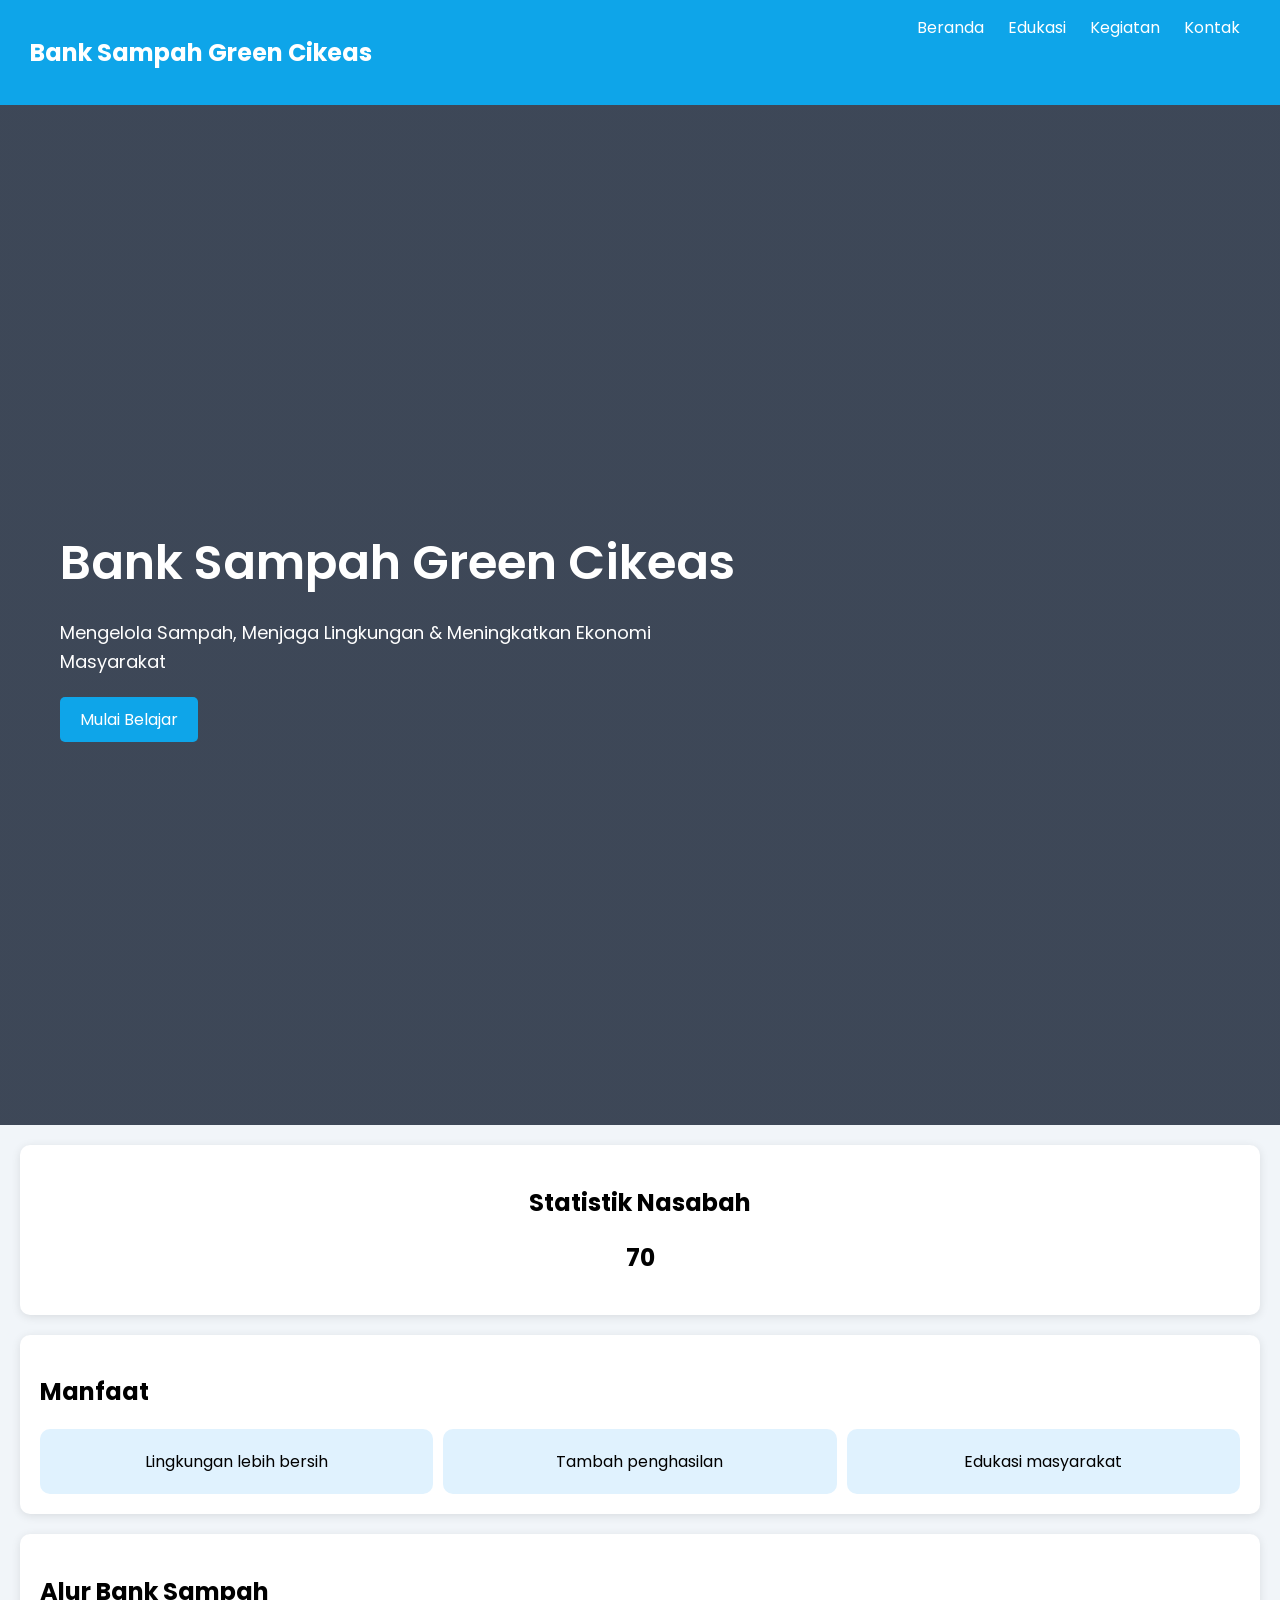
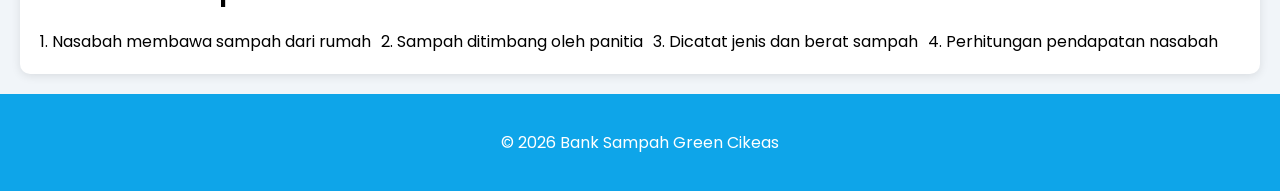
==== index.html @ a2260f77 "Update index.html" ====
<!DOCTYPE html>
<html lang="id">
<head>
<meta charset="UTF-8">
<meta name="viewport" content="width=device-width, initial-scale=1.0">
<title>Bank Sampah Green Cikeas</title>
<link href="https://fonts.googleapis.com/css2?family=Poppins:wght@300;400;600&display=swap" rel="stylesheet">
<link rel="stylesheet" href="style.css">
</head>
<body>

<nav class="navbar">
    <h2>Bank Sampah Green Cikeas</h2>
    <div>
        <a href="index.html">Beranda</a>
        <a href="edukasi.html">Edukasi</a>
        <a href="kegiatan.html">Kegiatan</a>
        <a href="kontak.html">Kontak</a>
    </div>
</nav>

<section class="hero">
    <div class="hero-content">
        <h1>Bank Sampah Green Cikeas</h1>
        <p>Mengelola Sampah, Menjaga Lingkungan & Meningkatkan Ekonomi Masyarakat</p>
        <a href="edukasi.html" class="btn">Mulai Belajar</a>
    </div>
</section>

<section class="card center">
    <h2>Statistik Nasabah</h2>
    <h1 id="counter">0</h1>
</section>

<section class="card">
    <h2>Manfaat</h2>
    <div class="grid">
        <div class="box">Lingkungan lebih bersih</div>
        <div class="box">Tambah penghasilan</div>
        <div class="box">Edukasi masyarakat</div>
    </div>
</section>

<section class="card">
    <h2>Alur Bank Sampah</h2>
    <div class="timeline">
        <div>1. Nasabah membawa sampah dari rumah</div>
        <div>2. Sampah ditimbang oleh panitia</div>
        <div>3. Dicatat jenis dan berat sampah</div>
        <div>4. Perhitungan pendapatan nasabah</div>
    </div>
</section>

<footer>
<p>© 2026 Bank Sampah Green Cikeas</p>
</footer>

<script>
let count=0,target=120;
let el=document.getElementById('counter');
let i=setInterval(()=>{
 if(count>=target) clearInterval(i);
 else el.innerText=++count;
},20);
</script>

</body>
</html>
---- style.css ----
body{
font-family:Poppins;
margin:0;
background:#f1f5f9;
}

.navbar{
display:flex;
justify-content:space-between;
padding:15px 30px;
background:#0ea5e9;
color:white;
}

.navbar a{
color:white;
margin:0 10px;
text-decoration:none;
}

.hero {
    height: 100vh;
    background: linear-gradient(rgba(30,41,59,0.85), rgba(30,41,59,0.85)),
    url('https://images.unsplash.com/photo-1581578731548-c64695cc6952');
    background-size: cover;
    background-position: center;

    display: flex;
    align-items: center;
    padding: 60px;
    color: white;
}

.hero-content {
    max-width: 700px;
}

.hero h1 {
    font-size: 48px;
    font-weight: 600;
    margin-bottom: 20px;
}

.hero p {
    font-size: 18px;
    line-height: 1.6;
    margin-bottom: 20px;
}

.btn {
    background: #0ea5e9;
    color: white;
    padding: 10px 20px;
    border-radius: 5px;
    text-decoration: none;
    display: inline-block;
}

.card{
background:white;
padding:20px;
margin:20px;
border-radius:10px;
box-shadow:0 2px 10px rgba(0,0,0,0.1);
}

.center{text-align:center}

.grid{
display:flex;
gap:10px;
}

.box{
flex:1;
padding:20px;
background:#e0f2fe;
border-radius:10px;
text-align:center;
}

.timeline{
display:flex;
gap:10px;
}

footer{
text-align:center;
padding:20px;
background:#0ea5e9;
color:white;
}
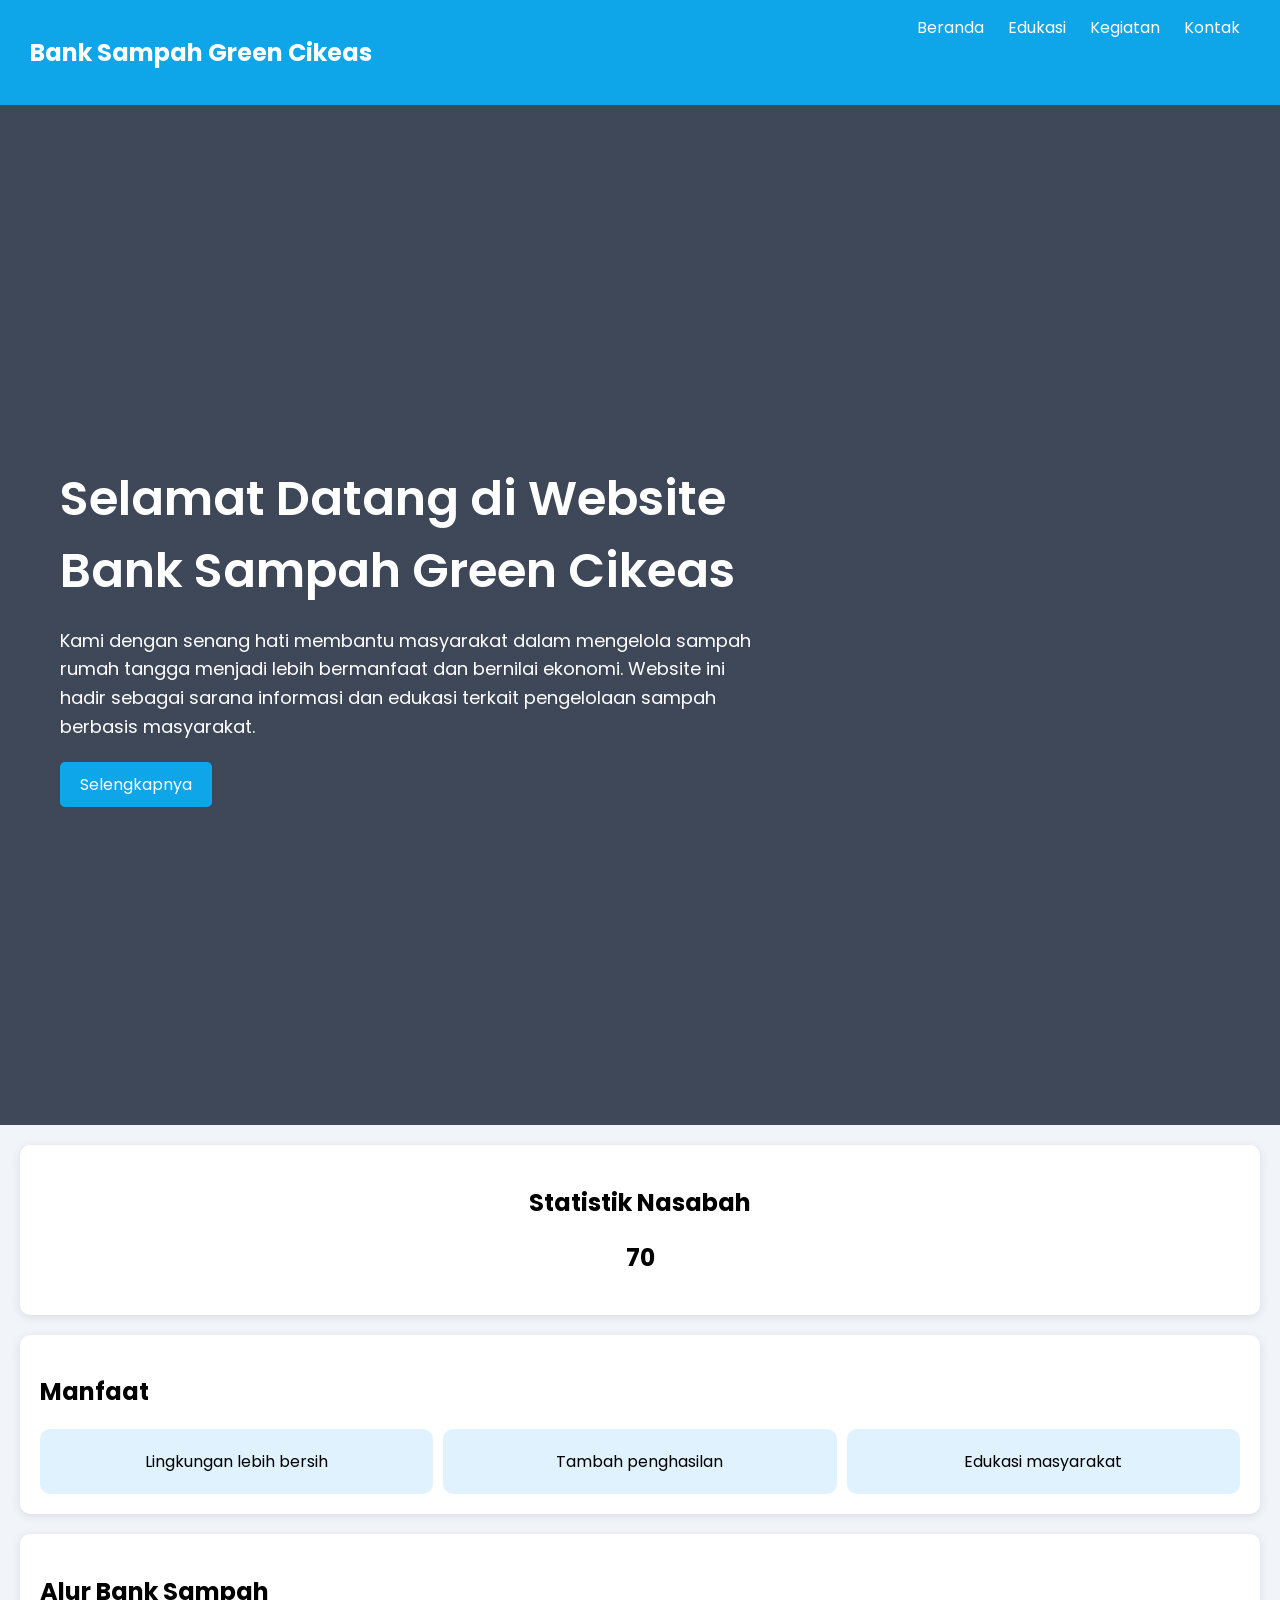
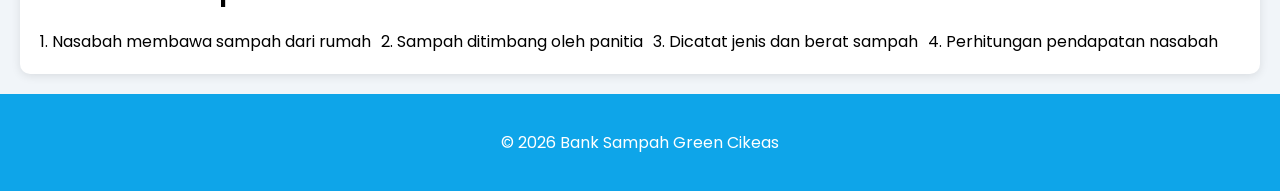
==== commit e16a0cd1: "Update index.html" ====
--- a/index.html
+++ b/index.html
@@ -21,9 +21,15 @@
 
 <section class="hero">
     <div class="hero-content">
-        <h1>Bank Sampah Green Cikeas</h1>
-        <p>Mengelola Sampah, Menjaga Lingkungan & Meningkatkan Ekonomi Masyarakat</p>
-        <a href="edukasi.html" class="btn">Mulai Belajar</a>
+        <h1>Selamat Datang di Website<br>Bank Sampah Green Cikeas</h1>
+
+        <p>
+            Kami dengan senang hati membantu masyarakat dalam mengelola sampah rumah tangga
+            menjadi lebih bermanfaat dan bernilai ekonomi.
+            Website ini hadir sebagai sarana informasi dan edukasi terkait pengelolaan sampah berbasis masyarakat.
+        </p>
+
+        <a href="edukasi.html" class="btn">Selengkapnya</a>
     </div>
 </section>
 
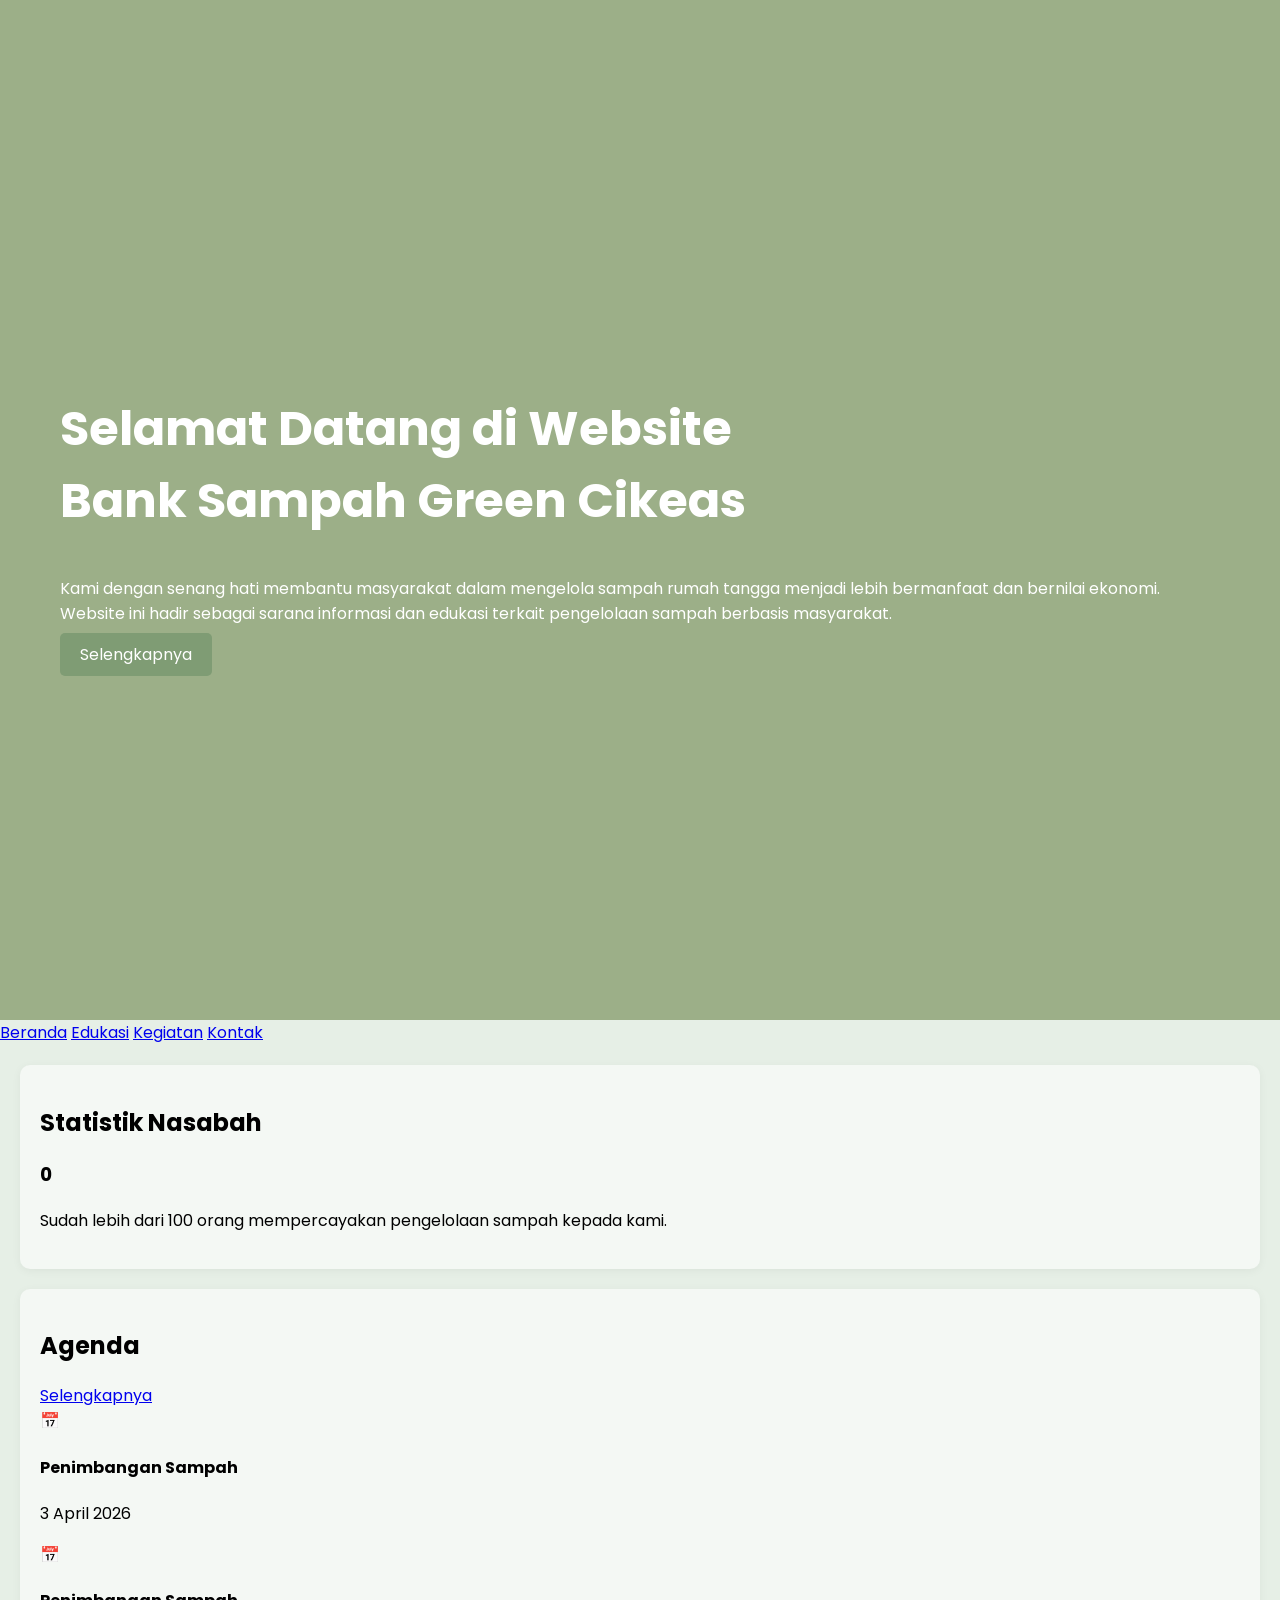
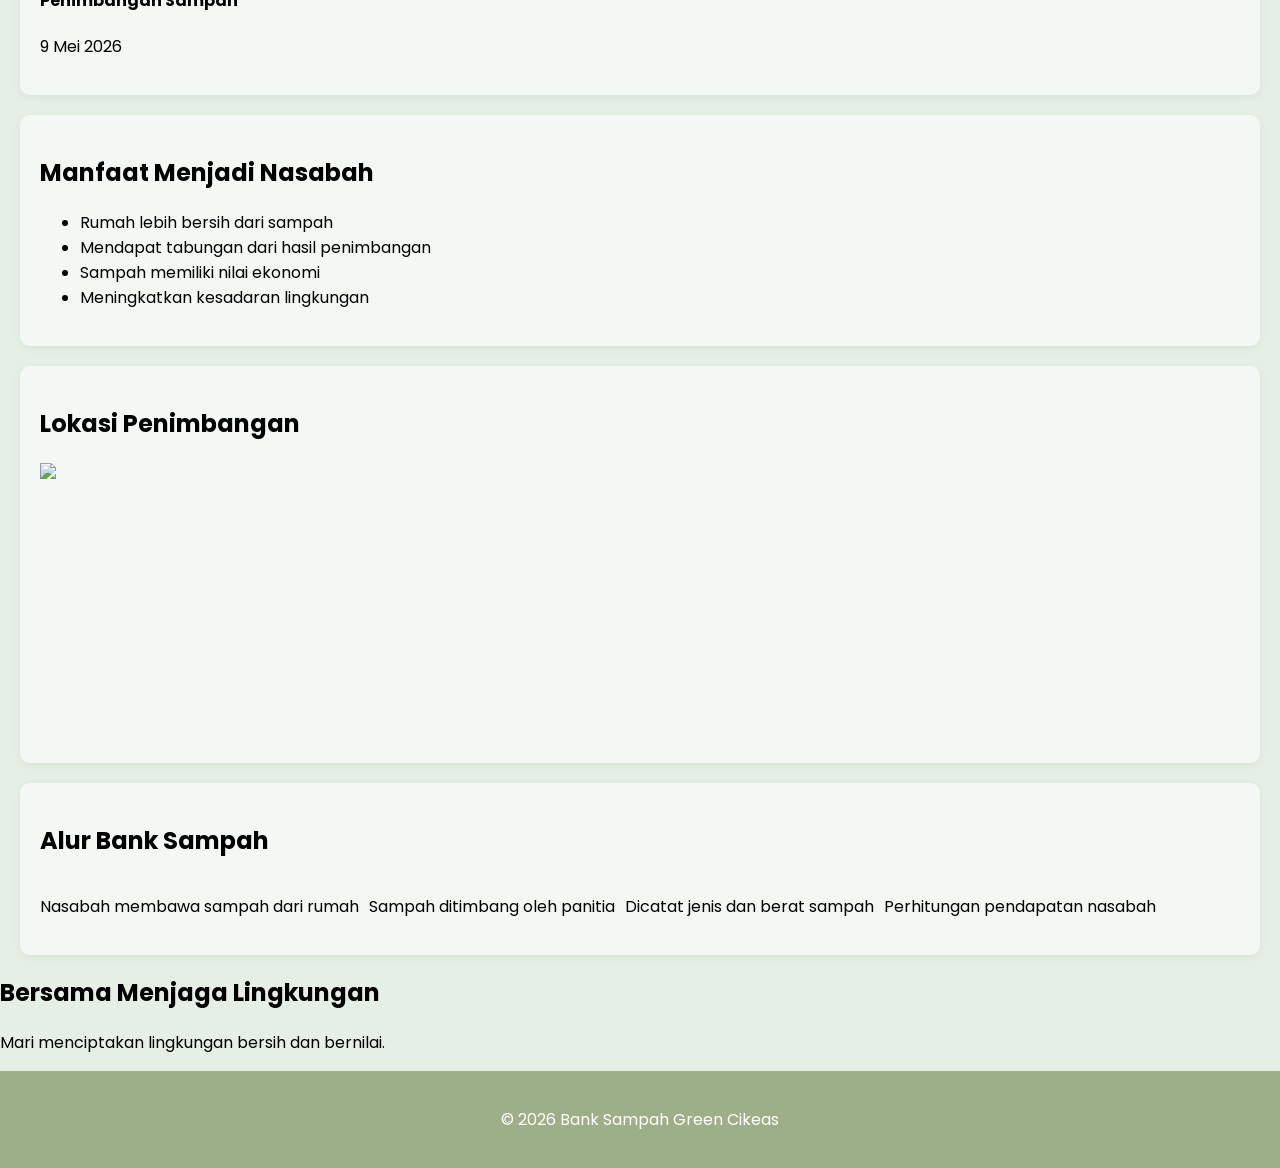
==== commit 9aeef5a6: "Update index.html" ====
--- a/index.html
+++ b/index.html
@@ -3,71 +3,143 @@
 <head>
 <meta charset="UTF-8">
 <meta name="viewport" content="width=device-width, initial-scale=1.0">
+
 <title>Bank Sampah Green Cikeas</title>
+
 <link href="https://fonts.googleapis.com/css2?family=Poppins:wght@300;400;600&display=swap" rel="stylesheet">
 <link rel="stylesheet" href="style.css">
+
 </head>
 <body>
 
-<nav class="navbar">
-    <h2>Bank Sampah Green Cikeas</h2>
-    <div>
-        <a href="index.html">Beranda</a>
-        <a href="edukasi.html">Edukasi</a>
-        <a href="kegiatan.html">Kegiatan</a>
-        <a href="kontak.html">Kontak</a>
-    </div>
-</nav>
+<!-- HERO / SELAMAT DATANG -->
+<section class="hero">
+    <div class="overlay">
+        <div class="hero-content">
+            <h1>Selamat Datang di Website<br>Bank Sampah Green Cikeas</h1>
 
-<section class="hero">
-    <div class="hero-content">
-        <h1>Selamat Datang di Website<br>Bank Sampah Green Cikeas</h1>
+            <p>
+                Kami dengan senang hati membantu masyarakat dalam mengelola sampah rumah tangga
+                menjadi lebih bermanfaat dan bernilai ekonomi. Website ini hadir sebagai sarana
+                informasi dan edukasi terkait pengelolaan sampah berbasis masyarakat.
+            </p>
 
-        <p>
-            Kami dengan senang hati membantu masyarakat dalam mengelola sampah rumah tangga
-            menjadi lebih bermanfaat dan bernilai ekonomi.
-            Website ini hadir sebagai sarana informasi dan edukasi terkait pengelolaan sampah berbasis masyarakat.
-        </p>
-
-        <a href="edukasi.html" class="btn">Selengkapnya</a>
+            <a href="#" class="btn">Selengkapnya</a>
+        </div>
     </div>
 </section>
 
-<section class="card center">
+<!-- NAV -->
+<nav>
+    <a href="index.html">Beranda</a>
+    <a href="edukasi.html">Edukasi</a>
+    <a href="kegiatan.html">Kegiatan</a>
+    <a href="kontak.html">Kontak</a>
+</nav>
+
+<!-- STATISTIK -->
+<section class="card">
     <h2>Statistik Nasabah</h2>
-    <h1 id="counter">0</h1>
+    <h3 id="counter">0</h3>
+    <p>Sudah lebih dari 100 orang mempercayakan pengelolaan sampah kepada kami.</p>
 </section>
 
+<!-- AGENDA (STYLE GAMBAR 1) -->
 <section class="card">
-    <h2>Manfaat</h2>
-    <div class="grid">
-        <div class="box">Lingkungan lebih bersih</div>
-        <div class="box">Tambah penghasilan</div>
-        <div class="box">Edukasi masyarakat</div>
+    <div class="agenda-header">
+        <h2>Agenda</h2>
+        <a href="#" class="btn-small">Selengkapnya</a>
+    </div>
+
+    <div class="agenda-list">
+        <div class="agenda-item">
+            <div class="icon">📅</div>
+            <div>
+                <h4>Penimbangan Sampah</h4>
+                <p>3 April 2026</p>
+            </div>
+        </div>
+
+        <div class="agenda-item">
+            <div class="icon">📅</div>
+            <div>
+                <h4>Penimbangan Sampah</h4>
+                <p>9 Mei 2026</p>
+            </div>
+        </div>
     </div>
 </section>
 
+<!-- MANFAAT -->
+<section class="card">
+    <h2>Manfaat Menjadi Nasabah</h2>
+    <ul>
+        <li>Rumah lebih bersih dari sampah</li>
+        <li>Mendapat tabungan dari hasil penimbangan</li>
+        <li>Sampah memiliki nilai ekonomi</li>
+        <li>Meningkatkan kesadaran lingkungan</li>
+    </ul>
+</section>
+
+<!-- LOKASI -->
+<section class="card">
+    <h2>Lokasi Penimbangan</h2>
+    <img src="https://via.placeholder.com/600x300">
+    <iframe src="https://maps.google.com/maps?q=cikeas&t=&z=13&ie=UTF8&iwloc=&output=embed"
+        width="100%" height="250" style="border:0;"></iframe>
+</section>
+
+<!-- ALUR (STYLE GAMBAR 3) -->
 <section class="card">
     <h2>Alur Bank Sampah</h2>
+
     <div class="timeline">
-        <div>1. Nasabah membawa sampah dari rumah</div>
-        <div>2. Sampah ditimbang oleh panitia</div>
-        <div>3. Dicatat jenis dan berat sampah</div>
-        <div>4. Perhitungan pendapatan nasabah</div>
+        <div class="step">
+            <div class="circle"></div>
+            <p>Nasabah membawa sampah dari rumah</p>
+        </div>
+
+        <div class="step">
+            <div class="circle"></div>
+            <p>Sampah ditimbang oleh panitia</p>
+        </div>
+
+        <div class="step">
+            <div class="circle"></div>
+            <p>Dicatat jenis dan berat sampah</p>
+        </div>
+
+        <div class="step">
+            <div class="circle"></div>
+            <p>Perhitungan pendapatan nasabah</p>
+        </div>
     </div>
 </section>
 
+<!-- PENUTUP -->
+<section class="closing">
+    <h2>Bersama Menjaga Lingkungan</h2>
+    <p>Mari menciptakan lingkungan bersih dan bernilai.</p>
+</section>
+
 <footer>
-<p>© 2026 Bank Sampah Green Cikeas</p>
+    <p>© 2026 Bank Sampah Green Cikeas</p>
 </footer>
 
+<!-- SCRIPT -->
 <script>
-let count=0,target=120;
-let el=document.getElementById('counter');
-let i=setInterval(()=>{
- if(count>=target) clearInterval(i);
- else el.innerText=++count;
-},20);
+let count = 0;
+let target = 100 ++;
+let counter = document.getElementById("counter");
+
+let interval = setInterval(() => {
+    if(count >= target){
+        clearInterval(interval);
+    } else {
+        count++;
+        counter.innerText = count;
+    }
+}, 20);
 </script>
 
 </body>
--- a/style.css
+++ b/style.css
@@ -1,14 +1,14 @@
 body{
 font-family:Poppins;
 margin:0;
-background:#f1f5f9;
+background:#e6efe6;
 }
 
 .navbar{
 display:flex;
 justify-content:space-between;
 padding:15px 30px;
-background:#0ea5e9;
+background:#9caf88;
 color:white;
 }
 
@@ -18,50 +18,33 @@
 text-decoration:none;
 }
 
-.hero {
-    height: 100vh;
-    background: linear-gradient(rgba(30,41,59,0.85), rgba(30,41,59,0.85)),
-    url('https://images.unsplash.com/photo-1581578731548-c64695cc6952');
-    background-size: cover;
-    background-position: center;
-
-    display: flex;
-    align-items: center;
-    padding: 60px;
-    color: white;
+.hero{
+height:100vh;
+background:#9caf88;
+color:white;
+display:flex;
+align-items:center;
+padding:60px;
 }
 
-.hero-content {
-    max-width: 700px;
+.hero h1{
+font-size:48px;
 }
 
-.hero h1 {
-    font-size: 48px;
-    font-weight: 600;
-    margin-bottom: 20px;
-}
-
-.hero p {
-    font-size: 18px;
-    line-height: 1.6;
-    margin-bottom: 20px;
-}
-
-.btn {
-    background: #0ea5e9;
-    color: white;
-    padding: 10px 20px;
-    border-radius: 5px;
-    text-decoration: none;
-    display: inline-block;
+.btn{
+background:#7f9c74;
+color:white;
+padding:10px 20px;
+border-radius:5px;
+text-decoration:none;
 }
 
 .card{
-background:white;
+background:#f4f8f4;
 padding:20px;
 margin:20px;
 border-radius:10px;
-box-shadow:0 2px 10px rgba(0,0,0,0.1);
+box-shadow:0 2px 10px rgba(0,0,0,0.05);
 }
 
 .center{text-align:center}
@@ -74,7 +57,7 @@
 .box{
 flex:1;
 padding:20px;
-background:#e0f2fe;
+background:#dbe8db;
 border-radius:10px;
 text-align:center;
 }
@@ -87,6 +70,6 @@
 footer{
 text-align:center;
 padding:20px;
-background:#0ea5e9;
+background:#9caf88;
 color:white;
 }
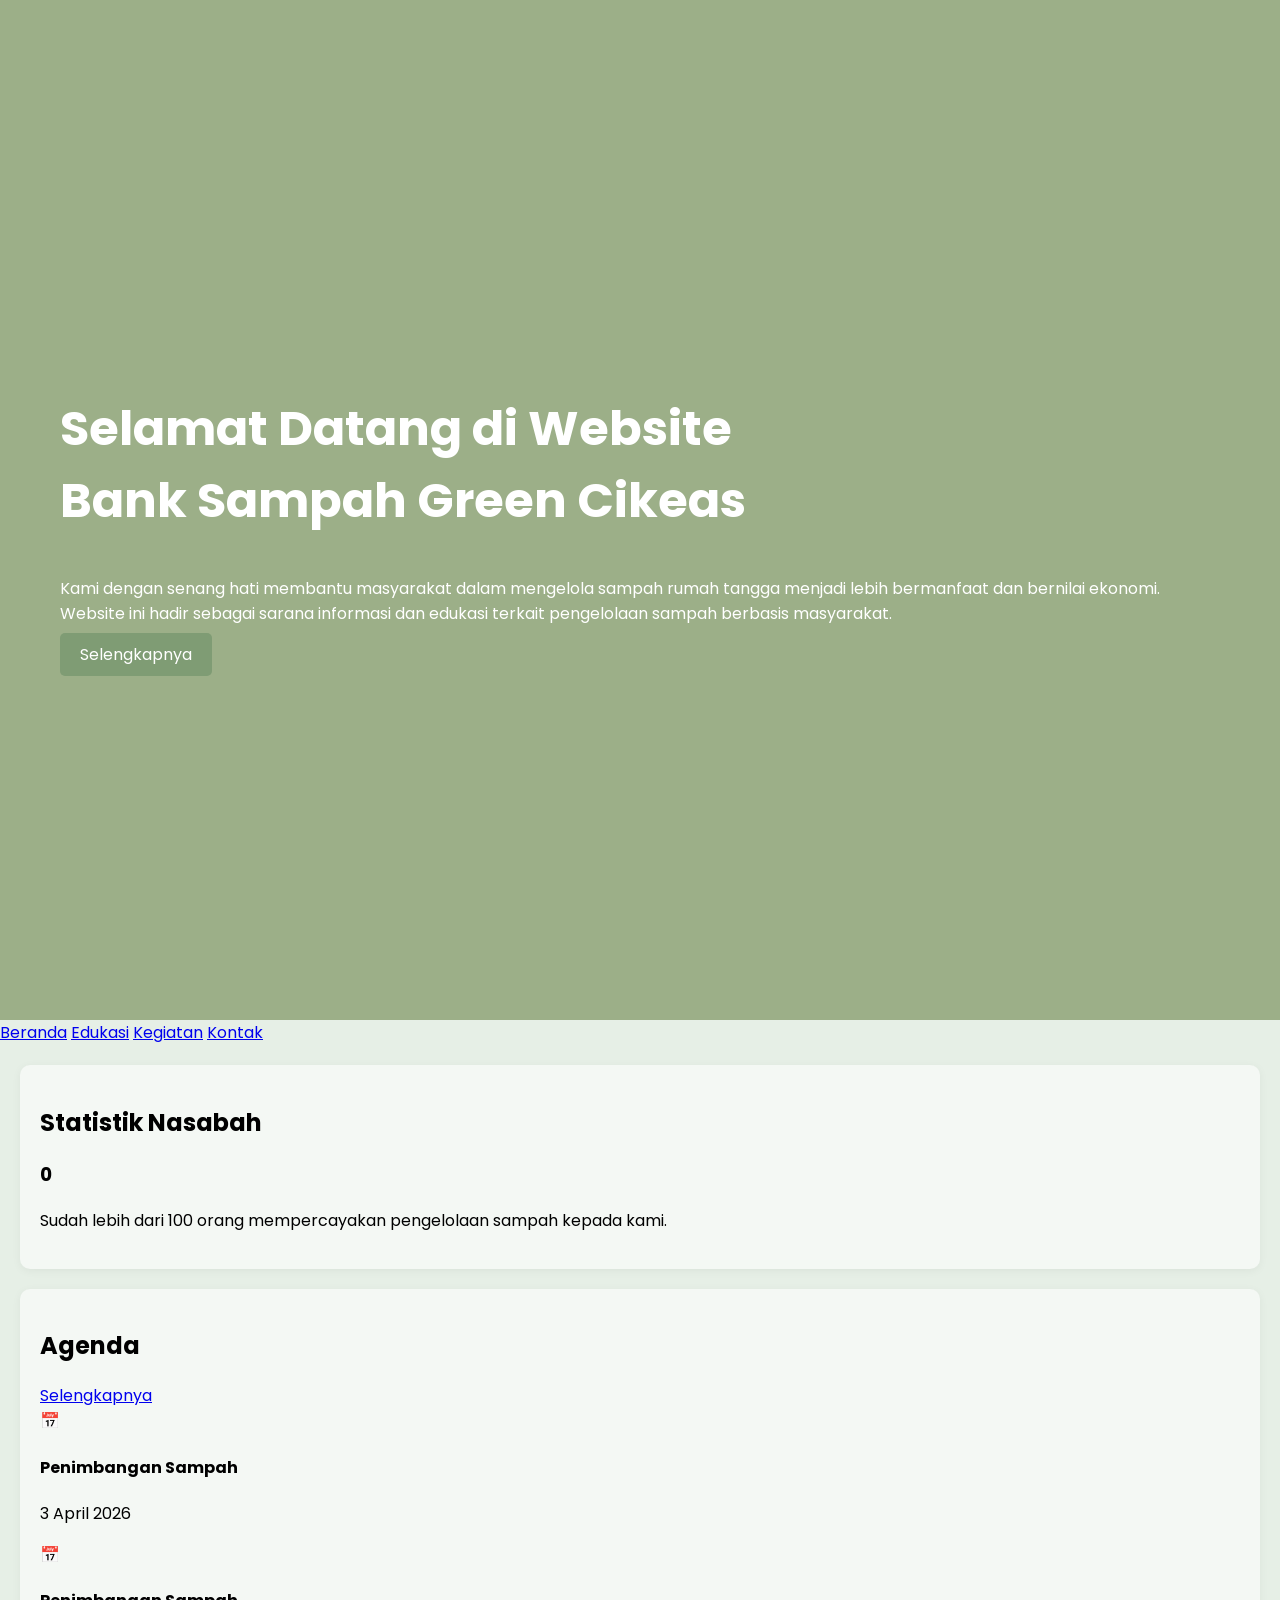
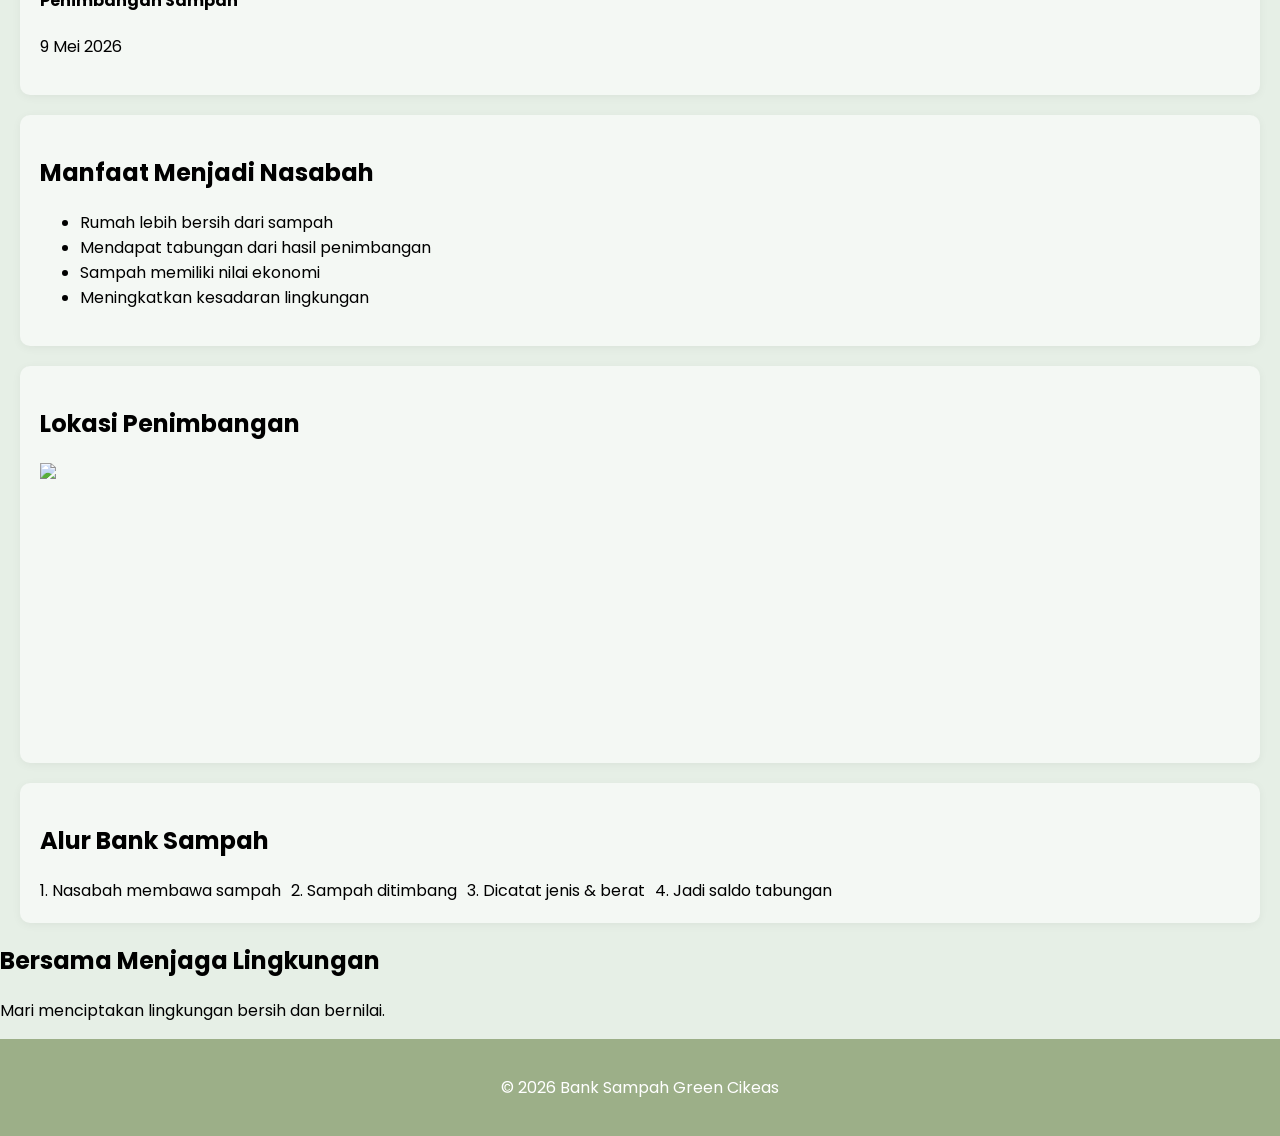
==== commit 512575f6: "Update index.html" ====
--- a/index.html
+++ b/index.html
@@ -85,34 +85,19 @@
 <section class="card">
     <h2>Lokasi Penimbangan</h2>
     <img src="https://via.placeholder.com/600x300">
-    <iframe src="https://maps.google.com/maps?q=cikeas&t=&z=13&ie=UTF8&iwloc=&output=embed"
-        width="100%" height="250" style="border:0;"></iframe>
+    <iframe src="https://maps.google.com/maps?q=cikeas&t=&z=13&ie=UTF8&iwloc=&output=embed" width="100%" height="250" style="border:0; border-radius:10px;">
+    </iframe>
 </section>
 
 <!-- ALUR (STYLE GAMBAR 3) -->
 <section class="card">
     <h2>Alur Bank Sampah</h2>
 
-    <div class="timeline">
-        <div class="step">
-            <div class="circle"></div>
-            <p>Nasabah membawa sampah dari rumah</p>
-        </div>
-
-        <div class="step">
-            <div class="circle"></div>
-            <p>Sampah ditimbang oleh panitia</p>
-        </div>
-
-        <div class="step">
-            <div class="circle"></div>
-            <p>Dicatat jenis dan berat sampah</p>
-        </div>
-
-        <div class="step">
-            <div class="circle"></div>
-            <p>Perhitungan pendapatan nasabah</p>
-        </div>
+    <div class="timeline"> 
+        <div>1. Nasabah membawa sampah</div> 
+        <div>2. Sampah ditimbang</div> 
+        <div>3. Dicatat jenis & berat</div> 
+        <div>4. Jadi saldo tabungan</div> 
     </div>
 </section>
 
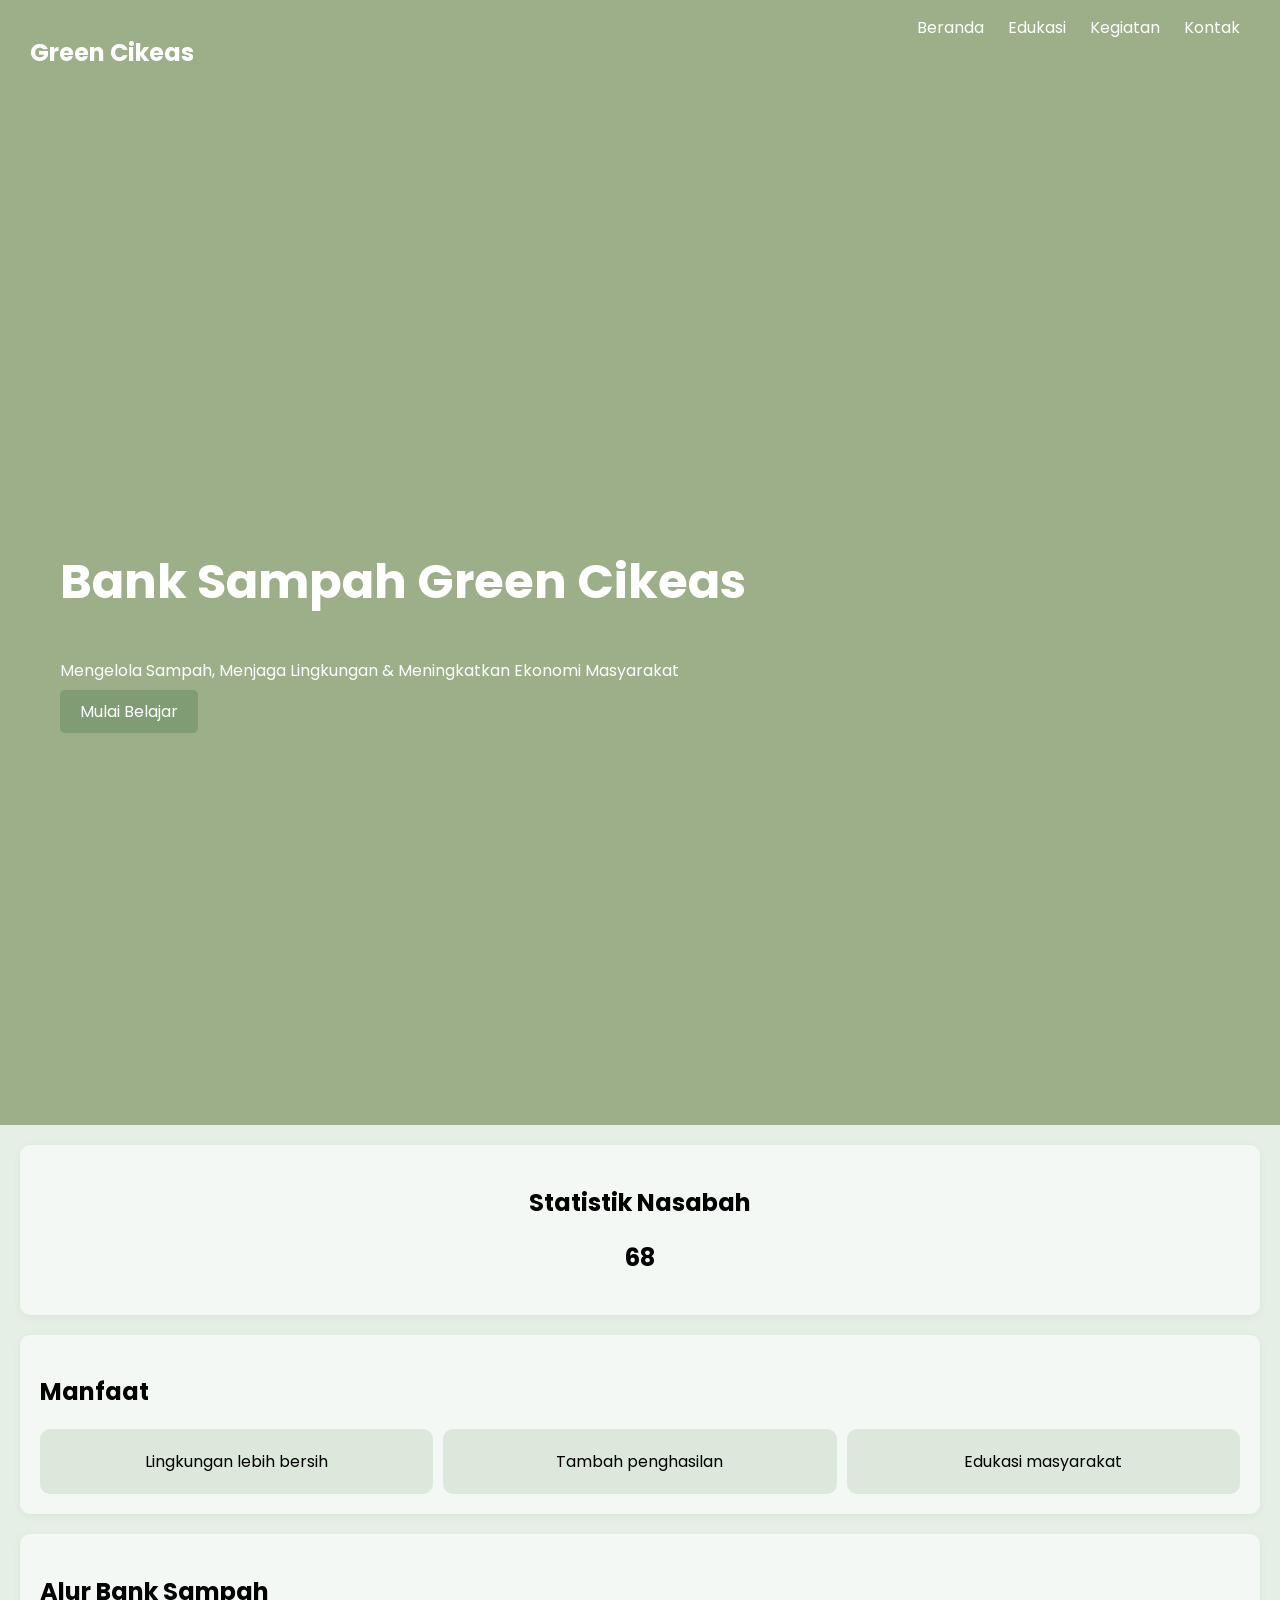
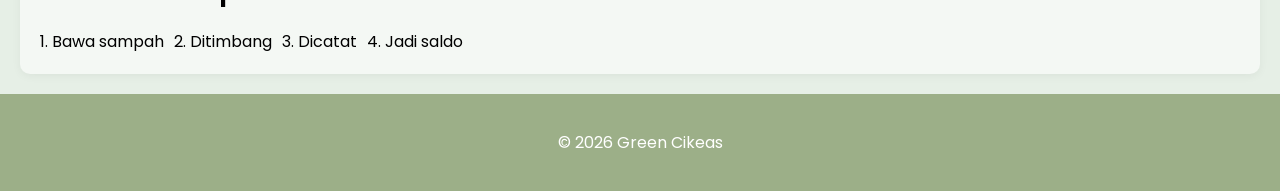
==== commit efb80a3a: "Update index.html" ====
--- a/index.html
+++ b/index.html
@@ -3,128 +3,65 @@
 <head>
 <meta charset="UTF-8">
 <meta name="viewport" content="width=device-width, initial-scale=1.0">
-
 <title>Bank Sampah Green Cikeas</title>
-
 <link href="https://fonts.googleapis.com/css2?family=Poppins:wght@300;400;600&display=swap" rel="stylesheet">
 <link rel="stylesheet" href="style.css">
-
 </head>
 <body>
 
-<!-- HERO / SELAMAT DATANG -->
+<nav class="navbar">
+    <h2>Green Cikeas</h2>
+    <div>
+        <a href="index.html">Beranda</a>
+        <a href="edukasi.html">Edukasi</a>
+        <a href="kegiatan.html">Kegiatan</a>
+        <a href="kontak.html">Kontak</a>
+    </div>
+</nav>
+
 <section class="hero">
-    <div class="overlay">
-        <div class="hero-content">
-            <h1>Selamat Datang di Website<br>Bank Sampah Green Cikeas</h1>
-
-            <p>
-                Kami dengan senang hati membantu masyarakat dalam mengelola sampah rumah tangga
-                menjadi lebih bermanfaat dan bernilai ekonomi. Website ini hadir sebagai sarana
-                informasi dan edukasi terkait pengelolaan sampah berbasis masyarakat.
-            </p>
-
-            <a href="#" class="btn">Selengkapnya</a>
-        </div>
+    <div class="hero-content">
+        <h1>Bank Sampah Green Cikeas</h1>
+        <p>Mengelola Sampah, Menjaga Lingkungan & Meningkatkan Ekonomi Masyarakat</p>
+        <a href="edukasi.html" class="btn">Mulai Belajar</a>
     </div>
 </section>
 
-<!-- NAV -->
-<nav>
-    <a href="index.html">Beranda</a>
-    <a href="edukasi.html">Edukasi</a>
-    <a href="kegiatan.html">Kegiatan</a>
-    <a href="kontak.html">Kontak</a>
-</nav>
-
-<!-- STATISTIK -->
-<section class="card">
+<section class="card center">
     <h2>Statistik Nasabah</h2>
-    <h3 id="counter">0</h3>
-    <p>Sudah lebih dari 100 orang mempercayakan pengelolaan sampah kepada kami.</p>
+    <h1 id="counter">0</h1>
 </section>
 
-<!-- AGENDA (STYLE GAMBAR 1) -->
 <section class="card">
-    <div class="agenda-header">
-        <h2>Agenda</h2>
-        <a href="#" class="btn-small">Selengkapnya</a>
-    </div>
-
-    <div class="agenda-list">
-        <div class="agenda-item">
-            <div class="icon">📅</div>
-            <div>
-                <h4>Penimbangan Sampah</h4>
-                <p>3 April 2026</p>
-            </div>
-        </div>
-
-        <div class="agenda-item">
-            <div class="icon">📅</div>
-            <div>
-                <h4>Penimbangan Sampah</h4>
-                <p>9 Mei 2026</p>
-            </div>
-        </div>
+    <h2>Manfaat</h2>
+    <div class="grid">
+        <div class="box">Lingkungan lebih bersih</div>
+        <div class="box">Tambah penghasilan</div>
+        <div class="box">Edukasi masyarakat</div>
     </div>
 </section>
 
-<!-- MANFAAT -->
-<section class="card">
-    <h2>Manfaat Menjadi Nasabah</h2>
-    <ul>
-        <li>Rumah lebih bersih dari sampah</li>
-        <li>Mendapat tabungan dari hasil penimbangan</li>
-        <li>Sampah memiliki nilai ekonomi</li>
-        <li>Meningkatkan kesadaran lingkungan</li>
-    </ul>
-</section>
-
-<!-- LOKASI -->
-<section class="card">
-    <h2>Lokasi Penimbangan</h2>
-    <img src="https://via.placeholder.com/600x300">
-    <iframe src="https://maps.google.com/maps?q=cikeas&t=&z=13&ie=UTF8&iwloc=&output=embed" width="100%" height="250" style="border:0; border-radius:10px;">
-    </iframe>
-</section>
-
-<!-- ALUR (STYLE GAMBAR 3) -->
 <section class="card">
     <h2>Alur Bank Sampah</h2>
-
-    <div class="timeline"> 
-        <div>1. Nasabah membawa sampah</div> 
-        <div>2. Sampah ditimbang</div> 
-        <div>3. Dicatat jenis & berat</div> 
-        <div>4. Jadi saldo tabungan</div> 
+    <div class="timeline">
+        <div>1. Bawa sampah</div>
+        <div>2. Ditimbang</div>
+        <div>3. Dicatat</div>
+        <div>4. Jadi saldo</div>
     </div>
 </section>
 
-<!-- PENUTUP -->
-<section class="closing">
-    <h2>Bersama Menjaga Lingkungan</h2>
-    <p>Mari menciptakan lingkungan bersih dan bernilai.</p>
-</section>
-
 <footer>
-    <p>© 2026 Bank Sampah Green Cikeas</p>
+<p>© 2026 Green Cikeas</p>
 </footer>
 
-<!-- SCRIPT -->
 <script>
-let count = 0;
-let target = 100 ++;
-let counter = document.getElementById("counter");
-
-let interval = setInterval(() => {
-    if(count >= target){
-        clearInterval(interval);
-    } else {
-        count++;
-        counter.innerText = count;
-    }
-}, 20);
+let count=0,target=120;
+let el=document.getElementById('counter');
+let i=setInterval(()=>{
+ if(count>=target) clearInterval(i);
+ else el.innerText=++count;
+},20);
 </script>
 
 </body>
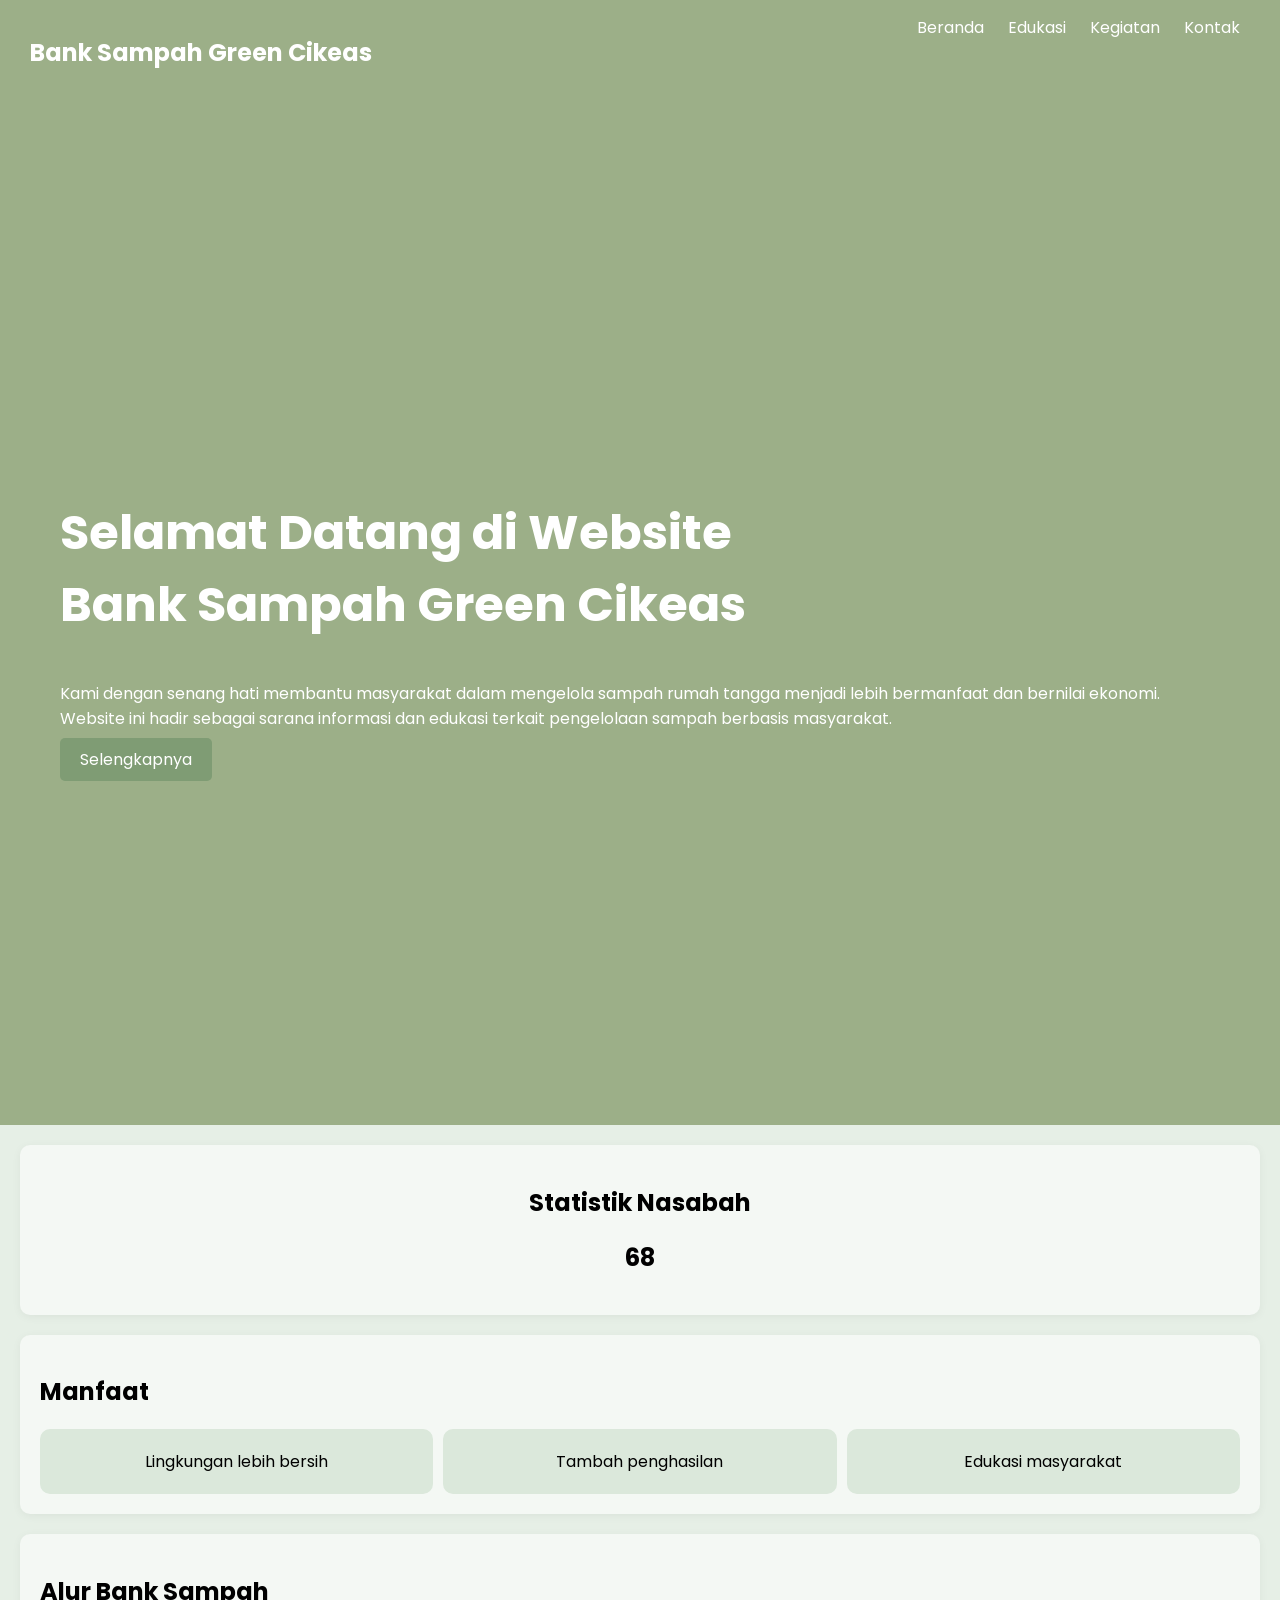
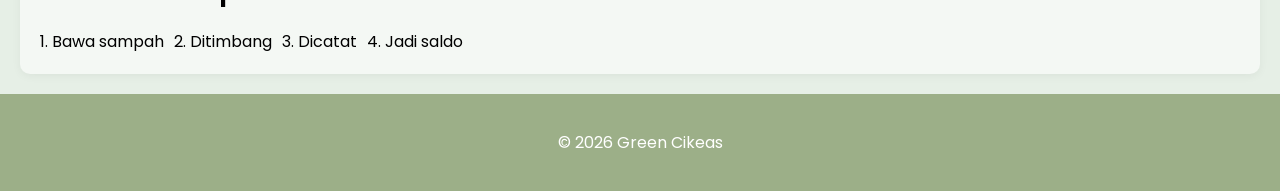
==== commit c0bbcaf8: "Update index.html" ====
--- a/index.html
+++ b/index.html
@@ -10,7 +10,7 @@
 <body>
 
 <nav class="navbar">
-    <h2>Green Cikeas</h2>
+    <h2>Bank Sampah Green Cikeas</h2>
     <div>
         <a href="index.html">Beranda</a>
         <a href="edukasi.html">Edukasi</a>
@@ -21,9 +21,15 @@
 
 <section class="hero">
     <div class="hero-content">
-        <h1>Bank Sampah Green Cikeas</h1>
-        <p>Mengelola Sampah, Menjaga Lingkungan & Meningkatkan Ekonomi Masyarakat</p>
-        <a href="edukasi.html" class="btn">Mulai Belajar</a>
+        <h1>Selamat Datang di Website<br>Bank Sampah Green Cikeas</h1>
+
+        <p>
+            Kami dengan senang hati membantu masyarakat dalam mengelola sampah rumah tangga
+            menjadi lebih bermanfaat dan bernilai ekonomi.
+            Website ini hadir sebagai sarana informasi dan edukasi terkait pengelolaan sampah berbasis masyarakat.
+        </p>
+
+        <a href="edukasi.html" class="btn">Selengkapnya</a>
     </div>
 </section>
 
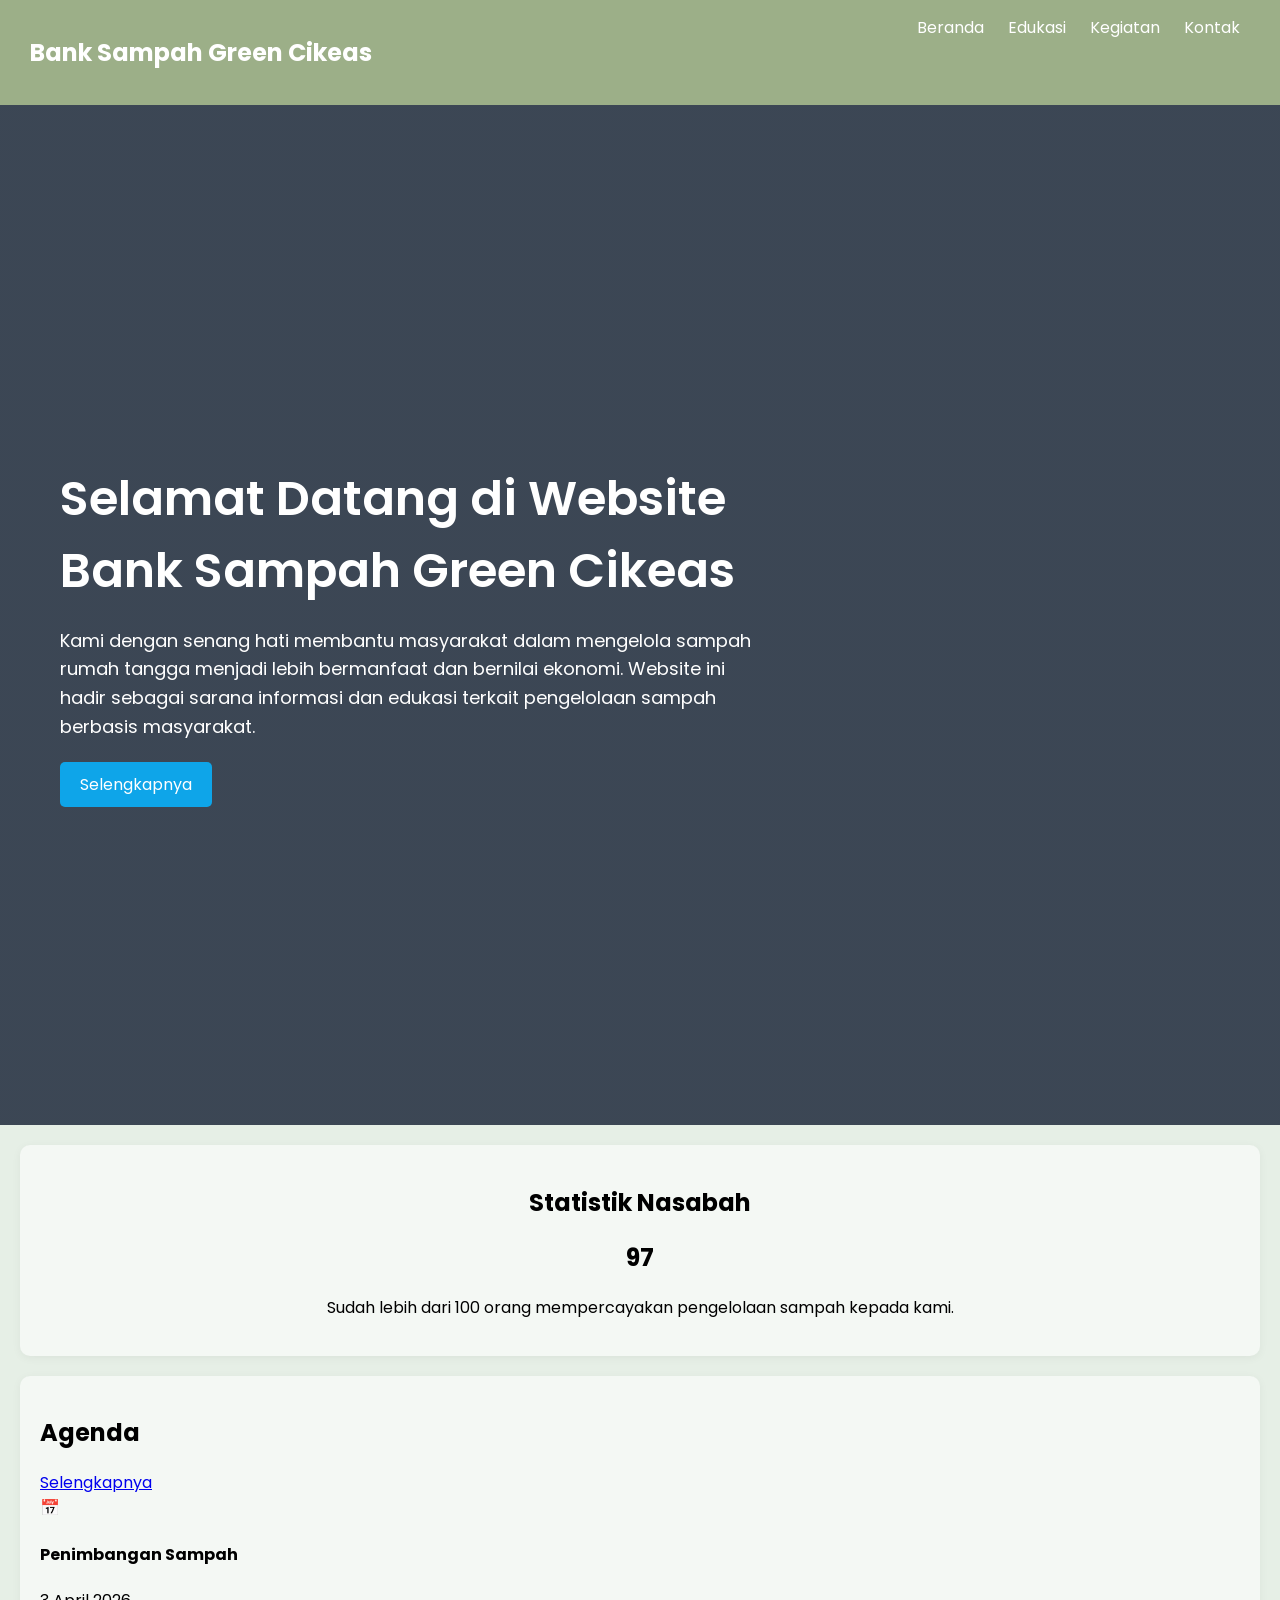
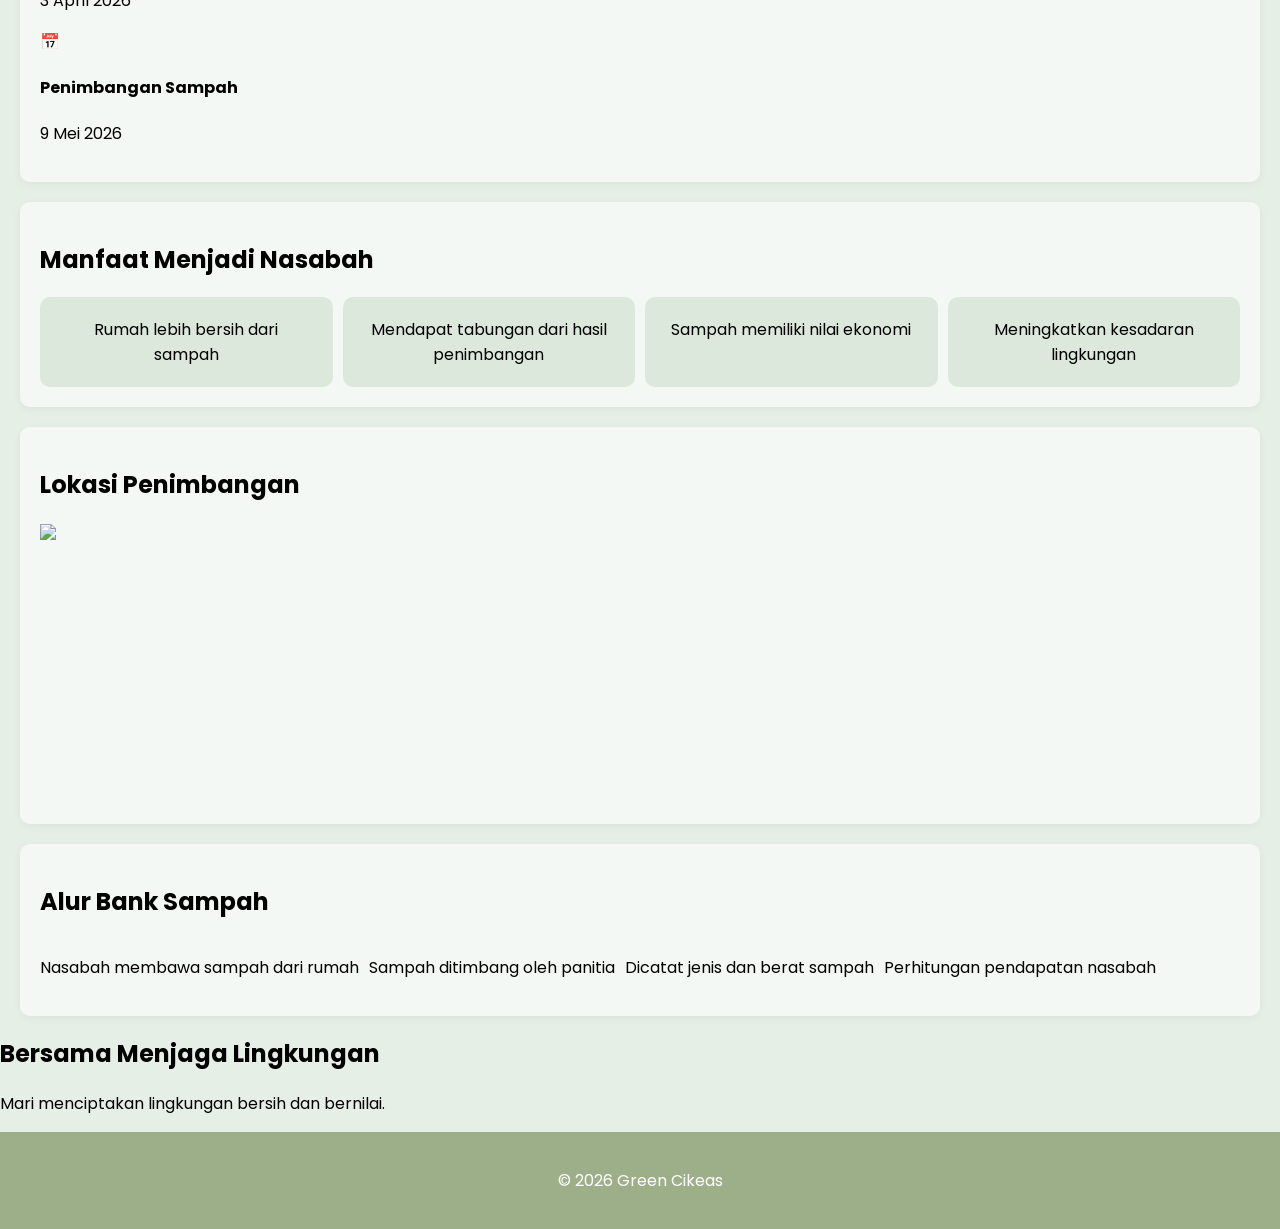
==== commit dfdfed85: "Update index.html" ====
--- a/index.html
+++ b/index.html
@@ -36,25 +36,79 @@
 <section class="card center">
     <h2>Statistik Nasabah</h2>
     <h1 id="counter">0</h1>
+    <p>Sudah lebih dari 100 orang mempercayakan pengelolaan sampah kepada kami.</p>
 </section>
 
 <section class="card">
-    <h2>Manfaat</h2>
+    <div class="agenda-header">
+        <h2>Agenda</h2>
+        <a href="#" class="btn-small">Selengkapnya</a>
+    </div>
+
+    <div class="agenda-list">
+        <div class="agenda-item">
+            <div class="icon">📅</div>
+            <div>
+                <h4>Penimbangan Sampah</h4>
+                <p>3 April 2026</p>
+            </div>
+        </div>
+
+        <div class="agenda-item">
+            <div class="icon">📅</div>
+            <div>
+                <h4>Penimbangan Sampah</h4>
+                <p>9 Mei 2026</p>
+            </div>
+        </div>
+    </div>
+</section>
+
+<section class="card">
+    <h2>Manfaat Menjadi Nasabah</h2>
     <div class="grid">
-        <div class="box">Lingkungan lebih bersih</div>
-        <div class="box">Tambah penghasilan</div>
-        <div class="box">Edukasi masyarakat</div>
+        <div class="box">Rumah lebih bersih dari sampah</div>
+        <div class="box">Mendapat tabungan dari hasil penimbangan</div>
+        <div class="box">Sampah memiliki nilai ekonomi</div>
+        <div class="box">Meningkatkan kesadaran lingkungan</div>
     </div>
+</section>
+
+<section class="card">
+    <h2>Lokasi Penimbangan</h2>
+    <img src="https://via.placeholder.com/600x300">
+    <iframe src="https://maps.google.com/maps?q=cikeas&t=&z=13&ie=UTF8&iwloc=&output=embed"
+        width="100%" height="250" style="border:0;"></iframe>
 </section>
 
 <section class="card">
     <h2>Alur Bank Sampah</h2>
     <div class="timeline">
-        <div>1. Bawa sampah</div>
-        <div>2. Ditimbang</div>
-        <div>3. Dicatat</div>
-        <div>4. Jadi saldo</div>
+        <div class="step">
+            <div class="circle"></div>
+            <p>Nasabah membawa sampah dari rumah</p>
+        </div>
+
+        <div class="step">
+            <div class="circle"></div>
+            <p>Sampah ditimbang oleh panitia</p>
+        </div>
+
+        <div class="step">
+            <div class="circle"></div>
+            <p>Dicatat jenis dan berat sampah</p>
+        </div>
+
+        <div class="step">
+            <div class="circle"></div>
+            <p>Perhitungan pendapatan nasabah</p>
+        </div>
     </div>
+</section>
+    
+<section class="closing">
+    <h2>Bersama Menjaga Lingkungan</h2>
+    <p>Mari menciptakan lingkungan bersih dan bernilai.</p>
 </section>
 
 <footer>
--- a/style.css
+++ b/style.css
@@ -18,25 +18,42 @@
 text-decoration:none;
 }
 
-.hero{
-height:100vh;
-background:#9caf88;
-color:white;
-display:flex;
-align-items:center;
-padding:60px;
+.hero {
+    height: 100vh;
+    background: linear-gradient(rgba(30,41,59,0.85), rgba(30,41,59,0.85)),
+    url('https://images.unsplash.com/photo-1581578731548-c64695cc6952');
+    background-size: cover;
+    background-position: center;
+
+    display: flex;
+    align-items: center;
+    padding: 60px;
+    color: white;
 }
 
-.hero h1{
-font-size:48px;
+.hero-content {
+    max-width: 700px;
 }
 
-.btn{
-background:#7f9c74;
-color:white;
-padding:10px 20px;
-border-radius:5px;
-text-decoration:none;
+.hero h1 {
+    font-size: 48px;
+    font-weight: 600;
+    margin-bottom: 20px;
+}
+
+.hero p {
+    font-size: 18px;
+    line-height: 1.6;
+    margin-bottom: 20px;
+}
+
+.btn {
+    background: #0ea5e9;
+    color: white;
+    padding: 10px 20px;
+    border-radius: 5px;
+    text-decoration: none;
+    display: inline-block;
 }
 
 .card{
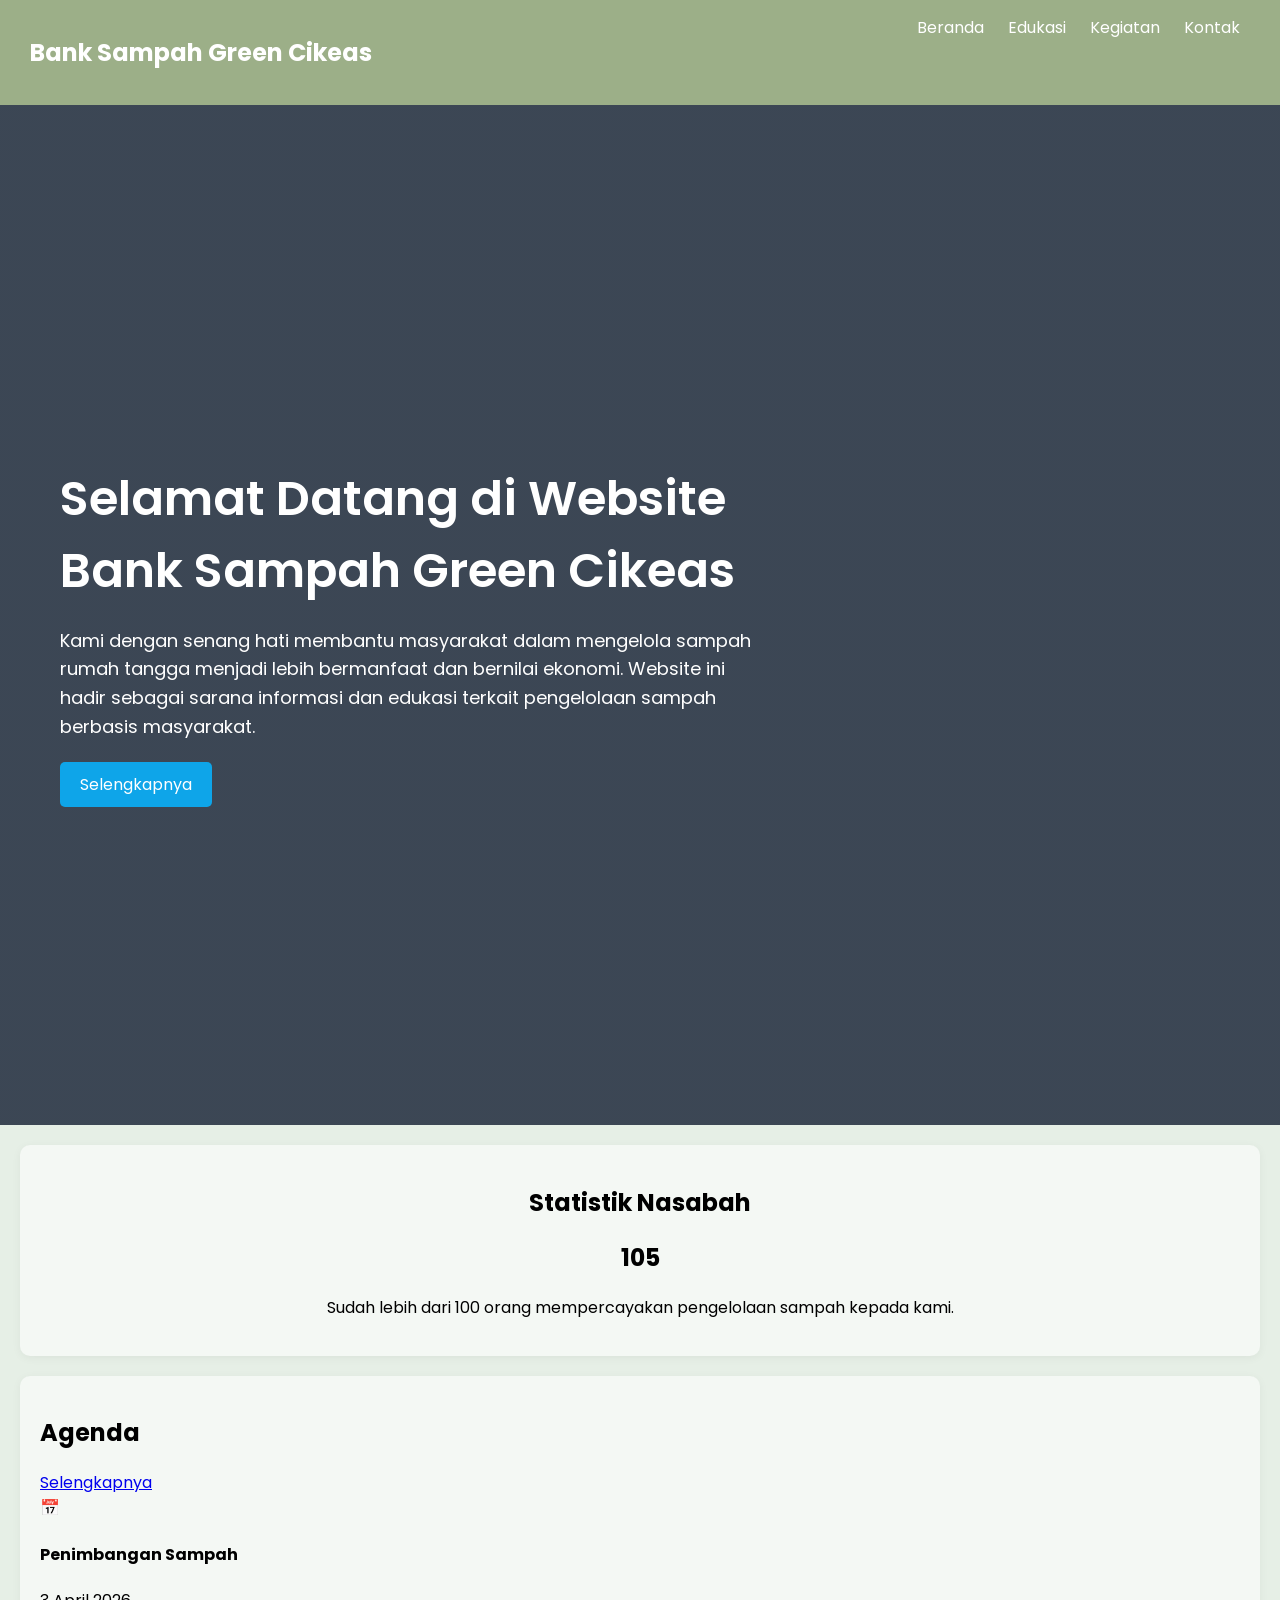
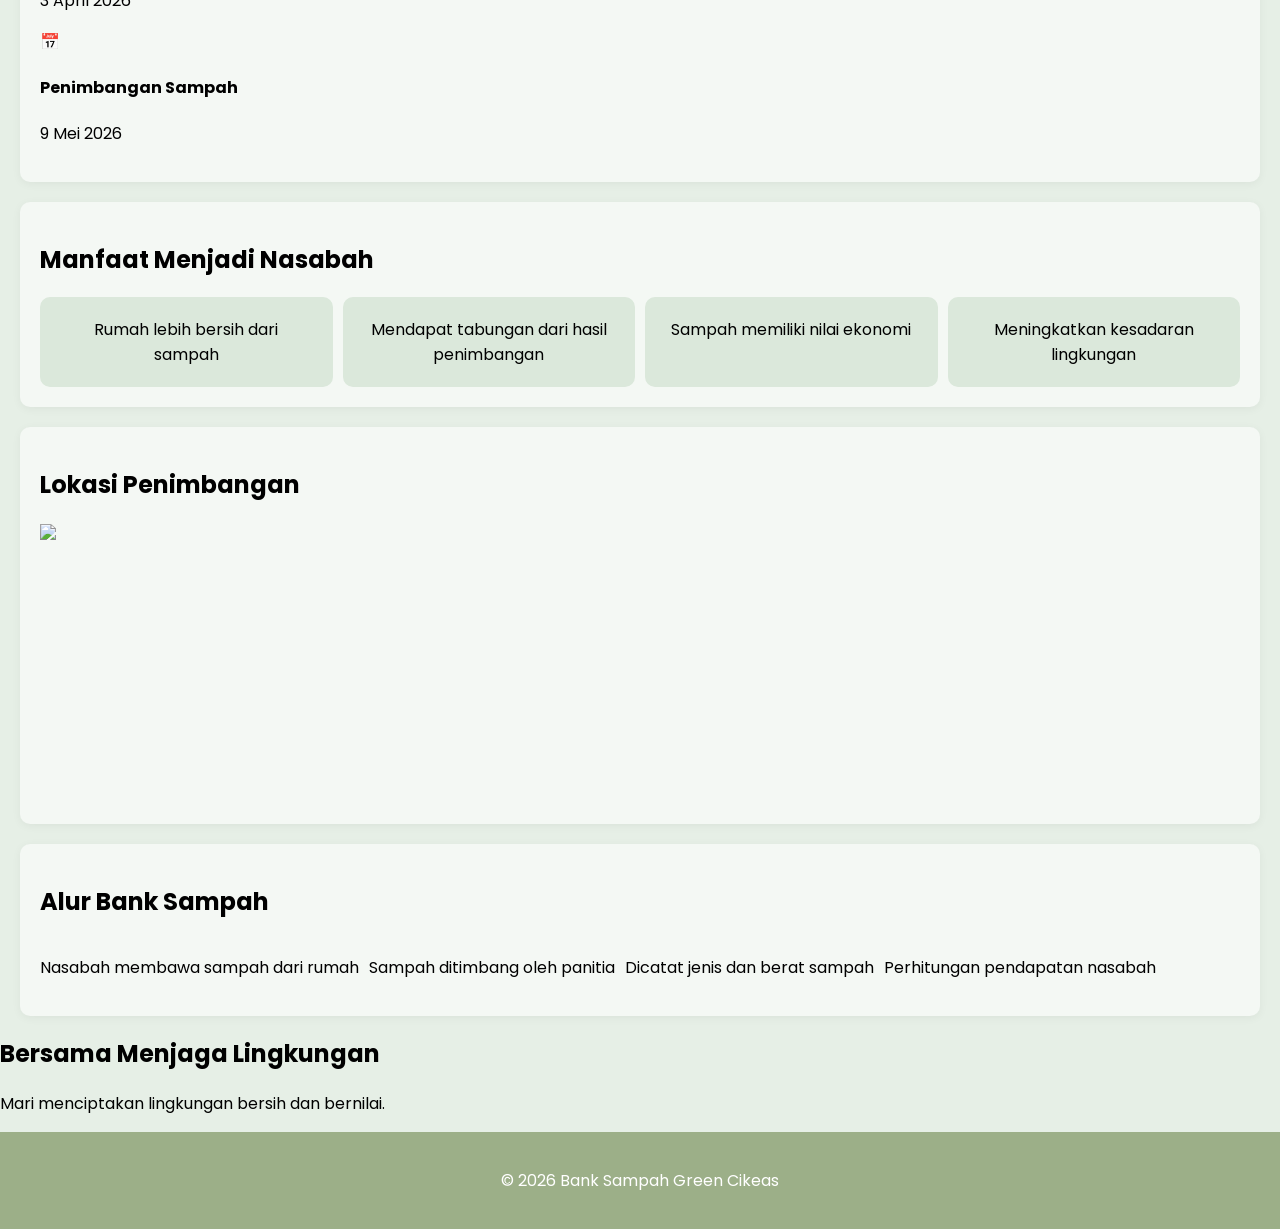
==== commit d35338c5: "Update index.html" ====
--- a/index.html
+++ b/index.html
@@ -112,7 +112,7 @@
 </section>
 
 <footer>
-<p>© 2026 Green Cikeas</p>
+<p>© 2026 Bank Sampah Green Cikeas</p>
 </footer>
 
 <script>
